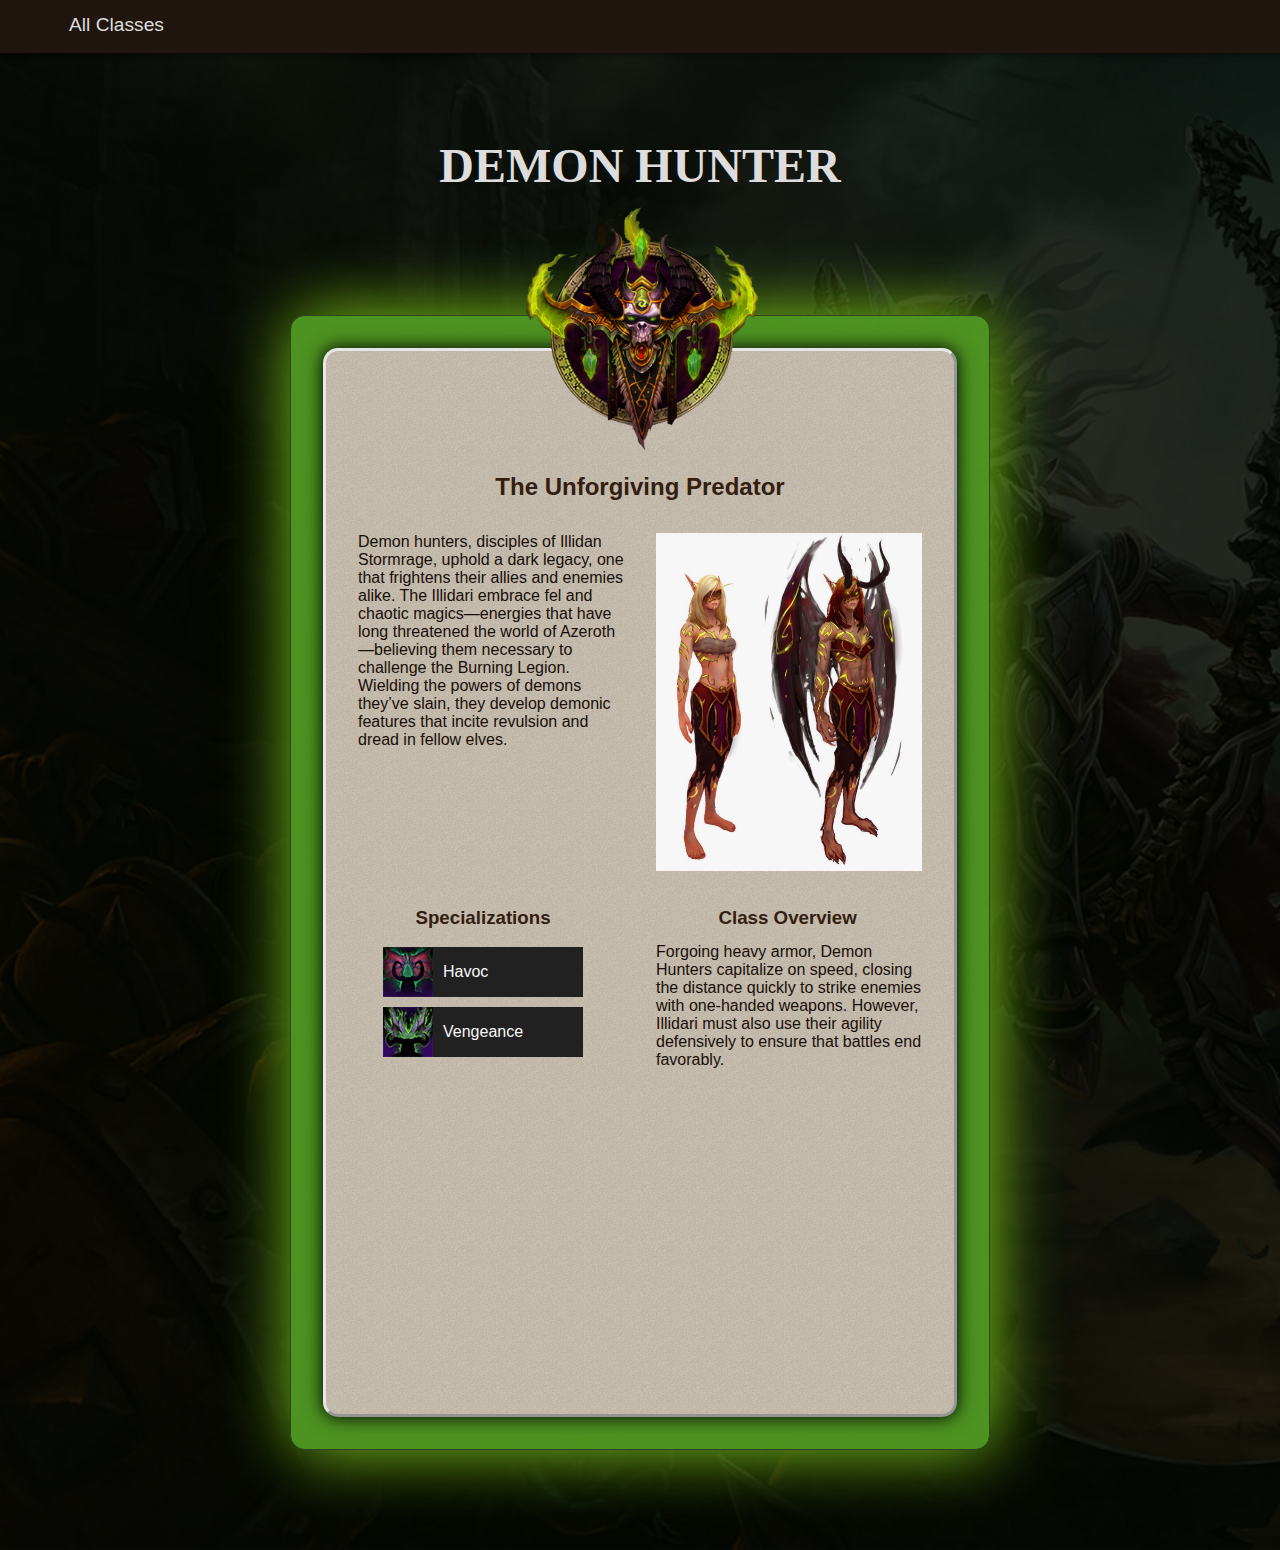
==== Class_Pages/demon_hunter.html @ dce5cffc "Remake, old repo was corroupt" ====
<!DOCTYPE HTML>
<html>
  <head>
    <meta charset="UTF-8">
    <meta name="viewport" content="width=device-width, initial-scale=1.0">
    <title>World of Warcraft class picker | Demon Hunter</title>

    <!--CSS LINK-->
    <link rel="stylesheet" href="../CSS/dh_styles.css">

    <!-- jQuery library -->
    <script src="https://code.jquery.com/jquery-3.3.1.js"></script>

    <!--JS LINK-->
    <script src="../JS/Class_Script.js"></script>
  </head>

  <body>

    <div class="side_nav" id="side_nav_content">
        <a href="javascript:void(0)" class="close_button exit_button" id="close_button" onclick="close_nav()">&times;</a>
        <a class="home clear_exit" href="../index.html">Main Page</a>
        <a class="dk clear_exit" href="../Class_Pages/death_knight.html">Death Knight</a>
        <a class="dh clear_exit" href="../Class_Pages/demon_hunter.html">Demon Hunter</a>
        <a class="dr clear_exit" href="../Class_Pages/druid.html">Druid</a>
        <a class="hn clear_exit" href="../Class_Pages/hunter.html">Hunter</a>
        <a class="mg clear_exit" href="../Class_Pages/mage.html">Mage</a>
        <a class="mk clear_exit" href="../Class_Pages/monk.html">Monk</a>
        <a class="pa clear_exit" href="../Class_Pages/paladin.html">Paladin</a>
        <a class="pr clear_exit" href="../Class_Pages/priest.html">Priest</a>
        <a class="rg clear_exit" href="../Class_Pages/rogue.html">Rogue</a>
        <a class="sh clear_exit" href="../Class_Pages/shaman.html">Shaman</a>
        <a class="wl clear_exit" href="../Class_Pages/warlock.html">Warlock</a>
        <a class="wr clear_exit" href="../Class_Pages/warrior.html">Warrior</a>
      </div>

      <main id="main">
        <nav class="nav">
          <div class="open_button" onclick="open_nav()">All Classes</div>
        </nav>

        <section id="section_1" class="grid home_background">
          <h1 class="h1_class_title">DEMON HUNTER</h1>
          <div class="color_background">
            <img class="logo_background" src="../Pictures/demon_hunter_banner.png" alt="wow_background">
            <div class="class_info_container">
              <h2>The Unforgiving Predator</h2>
              <p class="class_info_container_p_1">
                Demon hunters, disciples of Illidan Stormrage, uphold a dark legacy, one that frightens their
                allies and enemies alike. The Illidari embrace fel and chaotic magics—energies that have long
                threatened the world of Azeroth—believing them necessary to challenge the Burning Legion.
                Wielding the powers of demons they’ve slain, they develop demonic features that incite revulsion
                and dread in fellow elves.
              </p>
              <div class="class_picture_container">
                <img class="dh_pic" src="../Pictures/DH.jpg" alt="wow_background">
              </div>
              <h3 class="h3_specializations_overview">Specializations</h3>
              <div class="specializations">
                <div class="spec spec1">
                  <img class="spec_background" src="../Pictures/spell_demonhunter_havoc.jpg" alt="wow_background">
                  <div>Havoc</div>
                </div>
                <div class="spec spec2">
                  <img class="spec_background" src="../Pictures/spell_demonhunter_vengeance.jpg" alt="wow_background">
                  <div>Vengeance</div>
                </div>
              </div>
              <h3 class="h3_class_overview">Class Overview</h3>
              <p class="class_info_container_p_2">
                Forgoing heavy armor, Demon Hunters capitalize on speed, closing the distance quickly to strike
                enemies with one-handed weapons. However, Illidari must also use their agility defensively to ensure
                that battles end favorably.
              </p>
            </div>
          </div>
        </seciton>

      </main>

  </body>

</html>
---- CSS/dh_styles.css ----
body {
  font-size: 16px;
  font-style: normal;
  font-family: roboto, sans-serif;
  font-weight: 300;
  padding: 0;
  margin: 0;
  overflow-x: hidden;
  background: #111111;
  color: #190f08;
}
h2, h3, h4 {
  font-family: semplicita pro, sans-serif;
  font-style: normal;
  weight: 600;
  color: #352011;
  text-align: center;
}

label {
  display: inline-block;
  padding: 0px 25px 8px 0;
  color: #dcdcdc;
}

.side_nav {
  height: 100%;
  width: 0px;
  background: #211510;
  color: #f8b700;
  position: absolute;
  top: 0;
  left: 0;
  position: fixed;
  overflow-x: hidden;
  transition: .5s;
  z-index: 100;
  box-shadow: 0 1px 4px rgba(0,0,0,0.12), 1px 0px 2px rgba(0,0,0,0.34);
  transition: all 0.3s cubic-bezier(.25,.8,.25,1);
}
.side_nav a {
  padding: 8px 8px 8px 32px;
  text-decoration: none;
  font-size: 1.2em;
  background: #211510;
  color: #f8b700;
  display: block;
}
.side_nav a:hover {
  background: #211510;
  color: black;
}
.side_nav .dk:hover {
  background: #C41F3B;
}
.side_nav .dh:hover {
  background: #A330C9;
}
.side_nav .dr:hover {
  background: #FF7D0A;
}
.side_nav .hn:hover {
  background: #ABD473;
}
.side_nav .mg:hover {
  background: #69CCF0;
}
.side_nav .mk:hover {
  background: #00FF96;
}
.side_nav .pa:hover {
  background: #F58CBA;
}
.side_nav .pr:hover {
  background: #FFFFFF;
}
.side_nav .rg:hover {
  background: #FFF569;
}
.side_nav .sh:hover {
  background: #0070DE;
}
.side_nav .wl:hover {
  background: #9482C9;
}
.side_nav .wr:hover {
  background: #C79C6E;
}
#close_button {
  top: 0;
  font-size: 2rem;
  right: 25px;
  display: block;
  float: right;
  position: relative;
}
#close_button:hover {
  background: #211510;
  color: white;
}
.clear_exit {
  clear: both;
}
.open_button {
  position: fixed;
  left: 0px;
  top: 0;
  background: #211510;
  color: #f8b700;
  font-size: 1.2rem;
  padding: 14px 69px;
  cursor: pointer;
  z-index: 0;
}
.open_button:hover {
  background: #211510;
  color: #dddddd;
  cursor: pointer;
}
.nav {
  width: 100%;
  background: #211510;
  height: 52.7px;
  position: fixed;
  top: 0;
  left: 0;
  box-shadow: 0 3px 6px rgba(0,0,0,0.16), 0 3px 6px rgba(0,0,0,0.23);
  z-index: 50;
}

main {
  transition: margin-left .5s;
  position: relative;
  background: #111111;
  z-index: 1;
  overflow: auto;
}

#section_1 {
  display: grid;
  grid-template-columns: 2em 1fr 2em;
  grid-template-rows: 15px 300px 1fr 100px;
  margin: auto;
  justify-content: center;
}
.home_background {
  background-image: url("../Pictures/demonhunter_main_background.jpg");
  background-size: cover;
  min-height: 100vh;
}
.h1_class_title {
  grid-column: 1/4;
  grid-row: 2/3;
  margin: 0 auto;
  align-self: center;
  color: #dddddd;
  font-size: 3em;
  font-family: Exocet OTCECY, serif;
  font-family: And Then It Ends, serif;
  font-family: Dark Waters, serif;
}
.color_background {
  grid-row: 3/4;
  grid-column: 2/3;
  display: grid;
  grid-template-rows: 40px 1fr;
  background: #509822;
  border: 1px solid #32461b;
  border-radius: 15px;
  opacity: .97;
  box-shadow: 3px 0px 70px #8bdc1d, 0px 0px 30px rgba(0,0,0,0.75);
}
.logo_background {
  width: 45%;
  grid-column: 1/2;
  grid-row: 1/2;
  margin: 0 auto;
  z-index: 50;
  align-self: center;
  justify-self: center;
  position: relative;
  top: -20px;
}
.class_info_container {
  border-radius: 15px;
  grid-column: 1/2;
  grid-row: 1/3;
  display: grid;
  grid-template-rows: 150px 1fr;
  background-image: url([data-uri]);
  background-color: #e2d5c0;
  box-shadow: 0px 0px 20px rgba(0,0,0,0.55), 0px 0px 15px rgba(0,0,0,0.65);
  border-style: outset;
}
.class_info_container h2 {
  margin: auto auto 0 auto;
}
.class_info_container_p_1 {
  margin: 0 auto;
  padding: 1em 2em;
}
.class_picture_container {
  padding: 2em 2em 2em 2em;
  overflow: hidden;
}
.dh_pic {
  max-width: 100%;
  margin: auto;
}
.h3_specializations_overview {
  margin: 0 auto;
}
.specializations {
  height: 200px;
  position: relative;
  top: 40px;
}
.spec {
  width: 200px;
  height: 50px;
  margin: 0px auto 10px auto;
  background: #222222;
  color: white;
  align-self: center;
  overflow: hidden;
  display: grid;
  grid-template-columns: 50px 1fr;
}
.spec img {
  grid-column: 1/2;
}
.spec div {
  grid-column: 2/3;
  color: white;
  float: left;
  padding: 16px 0 0 10px;
}
.spec_background {
  height: 50px;
  width: auto;
}
.h3_class_overview {
  margin: 0 auto;
}
.class_info_container_p_2 {
  margin: 0 auto;
  padding: 2em;
}

@media(min-width: 650px) {

  .color_background {
    grid-template-rows: 1px 1fr;
    padding: 2em;
  }
  .class_info_container {
    display: grid;
    grid-template-rows: 100px 50px 1fr 1.25fr;
    grid-template-columns: 1fr 1fr;
  }
  .class_info_container h2 {
    grid-column: 1/3;
    grid-row: 2/3;
  }
  .class_info_container_p_1 {
    margin: 0 auto;
    grid-column: 1/2;
    grid-row: 3/4;
    padding: 2em 1em 2em 2em;
  }
  .class_picture_container {
    grid-row: 3/4;
    grid-column: 2/3;
    padding: 2em 2em 2em 1em;
  }
  .dh_pic {
    max-width: 100%;
    max-height: 100%;
    margin: auto;
  }
  .h3_specializations_overview {
    grid-row: 4/5;
    grid-column: 1/2;
  }
  .specializations {
    grid-row: 4/5;
    grid-column: 1/2;
  }
  .h3_class_overview {
    grid-row: 4/5;
    grid-column: 2/3;
    padding: 0em 2em 0em 1em;
  }
  .class_info_container_p_2 {
    grid-row: 4/5;
    grid-column: 2/3;
    padding: 0em 2em 0em 1em;
    position: relative;
    top: 36px;
  }

}

@media(min-width: 768px) {
  #section_1 {
    grid-template-columns: 1fr 700px 1fr;
  }
}
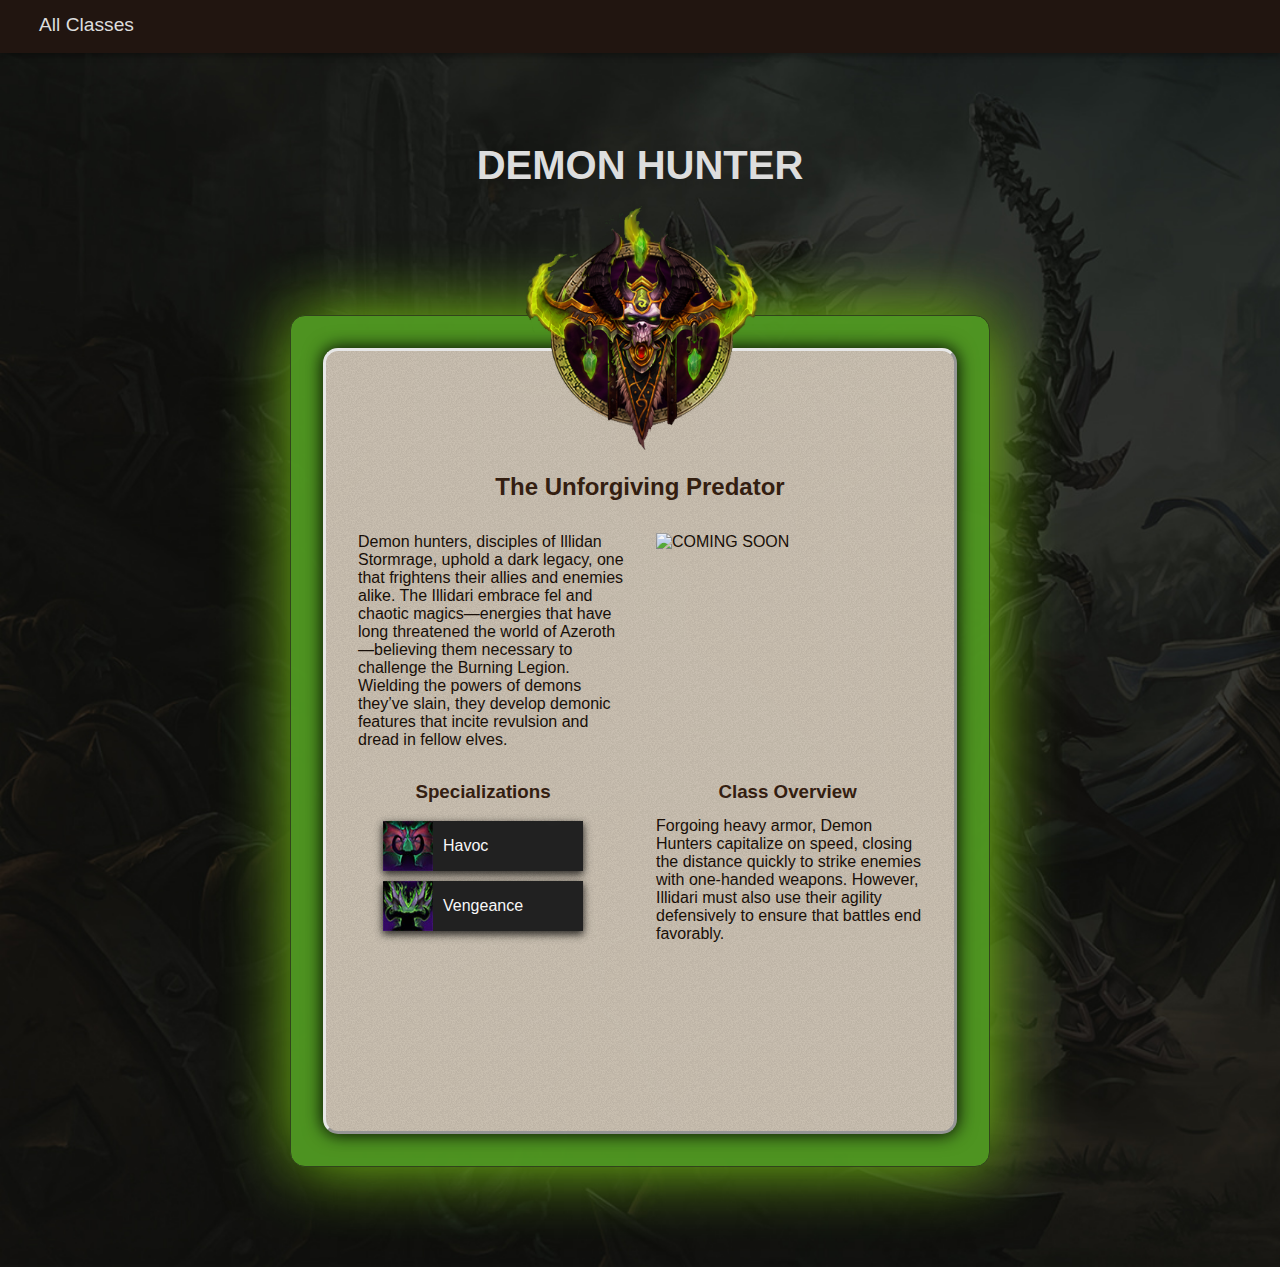
==== commit fbd9c98c: "updated class picture illustration and warlock class page" ====
--- a/Class_Pages/demon_hunter.html
+++ b/Class_Pages/demon_hunter.html
@@ -42,7 +42,7 @@
         <section id="section_1" class="grid home_background">
           <h1 class="h1_class_title">DEMON HUNTER</h1>
           <div class="color_background">
-            <img class="logo_background" src="../Pictures/demon_hunter_banner.png" alt="wow_background">
+            <img class="logo_background" src="../Pictures/demon_hunter_banner.png" alt="demon hunter banner">
             <div class="class_info_container">
               <h2>The Unforgiving Predator</h2>
               <p class="class_info_container_p_1">
@@ -53,7 +53,7 @@
                 and dread in fellow elves.
               </p>
               <div class="class_picture_container">
-                <img class="dh_pic" src="../Pictures/DH.jpg" alt="wow_background">
+                <img class="dh_pic" src="../Pictures/demon.jpg" alt="COMING SOON">
               </div>
               <h3 class="h3_specializations_overview">Specializations</h3>
               <div class="specializations">
--- a/CSS/dh_styles.css
+++ b/CSS/dh_styles.css
@@ -10,7 +10,6 @@
   color: #190f08;
 }
 h2, h3, h4 {
-  font-family: semplicita pro, sans-serif;
   font-style: normal;
   weight: 600;
   color: #352011;
@@ -103,7 +102,7 @@
 }
 .open_button {
   position: fixed;
-  left: 0px;
+  left: -30px;
   top: 0;
   background: #211510;
   color: #f8b700;
@@ -154,10 +153,7 @@
   margin: 0 auto;
   align-self: center;
   color: #dddddd;
-  font-size: 3em;
-  font-family: Exocet OTCECY, serif;
-  font-family: And Then It Ends, serif;
-  font-family: Dark Waters, serif;
+  font-size: 2.5em;
 }
 .color_background {
   grid-row: 3/4;
@@ -225,6 +221,7 @@
   overflow: hidden;
   display: grid;
   grid-template-columns: 50px 1fr;
+  box-shadow: 0px 3px 7px rgba(0,0,0,0.55), 0px 3px 9px rgba(0,0,0,0.45);
 }
 .spec img {
   grid-column: 1/2;
